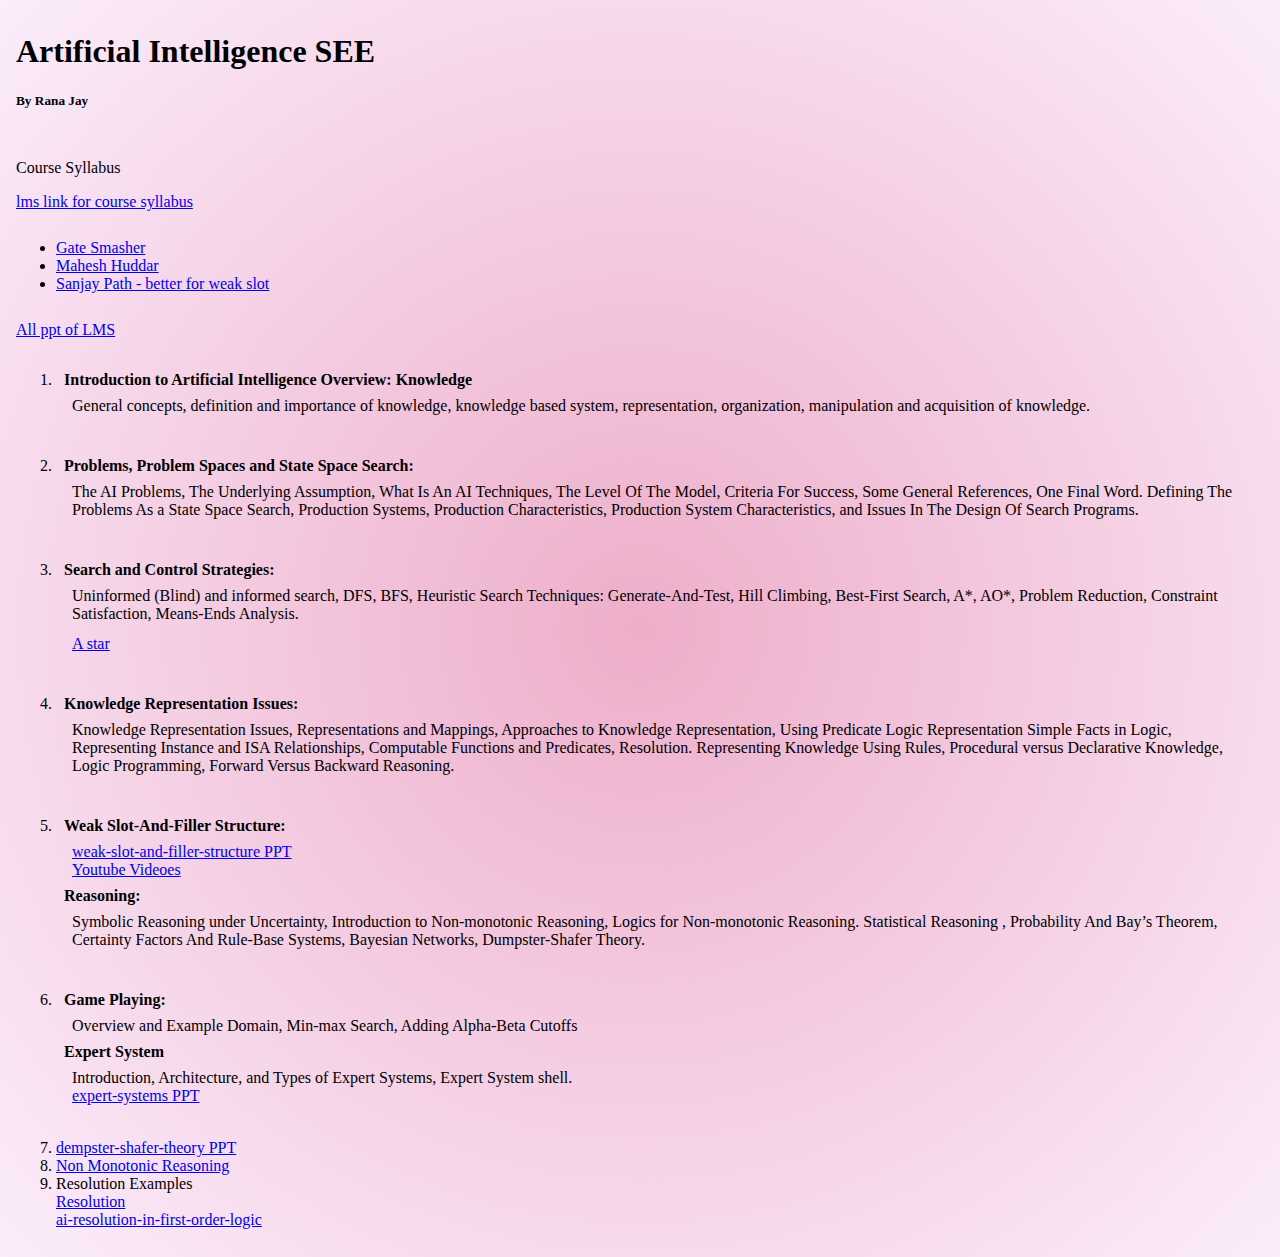
==== index.html @ 2627a3b8 "one link added" ====
<!DOCTYPE html>
<!-- Created by Rana Jay on 17/12/2023 -->
<html lang="en">
<head>
    <meta charset="UTF-8">
    <meta name="viewport" content="width=device-width, initial-scale=1.0">
    <title>Artitificial Intelligence SEE materials </title>
    <link rel="stylesheet" href="rj.css">
</head>
<body>

    <div>
        <h1>Artificial Intelligence SEE </h1>
        <h5>By Rana Jay</h5>
    </div>
    <div>
        <p>Course Syllabus 
        </p>

        <a href="https://lms.nirmauni.ac.in/mod/book/view.php?id=217607&chapterid=13472">lms link for course syllabus</a>
    </div>

    <div>
        <ul>
            <li>
                <a href="https://www.youtube.com/playlist?list=PLxCzCOWd7aiHGhOHV-nwb0HR5US5GFKFI">Gate Smasher</a><br>
            </li>

            <li>
                <a href="https://www.youtube.com/playlist?list=PL4gu8xQu0_5JrWjrWNMmXNx4zFwRrpqCR">Mahesh Huddar</a>
            </li>

            <li>
                <a href="https://www.youtube.com/watch?v=rLFXyT10_As&list=PL09DGz_tVz8IvBmN93WL2RUiS-DvzGrVU&index=16&ab_channel=SanjayPathak">Sanjay Path - better for weak slot </a>
            </li>
        </ul>
    </div>

    <div>
        <a href="https://drive.google.com/drive/folders/1FXFJYzmyfm6DIE4YNmIs_-WnkcV51mir?usp=sharing">All ppt of LMS </a>
    </div>
    <div>
        <ol>
            <li>
                <div>
                    <b>
                        Introduction to Artificial Intelligence Overview:        
                    </b>

                    <b>Knowledge</b>
                    <div>
                        General concepts, definition and importance of knowledge, knowledge based system, representation, organization, manipulation and acquisition of knowledge.
                    </div>
                </div>
            </li>
            <br>

            <li>
                <div>
                    <b>Problems, Problem Spaces and State Space Search:</b>
                <div>
                    The AI Problems, The Underlying Assumption, What Is An AI Techniques, The Level Of The Model, Criteria For Success, Some General References, One Final Word. Defining The Problems As a State Space Search, Production Systems, Production Characteristics, Production System Characteristics, and Issues In The Design Of Search Programs.
                </div>
                </div>
            </li>
            <br>

            <li>
                <div>
                    <b>Search and Control Strategies: </b>
                    <div>
                        Uninformed (Blind) and informed search, DFS, BFS, Heuristic Search Techniques: Generate-And-Test, Hill Climbing, Best-First Search, A*, AO*, Problem Reduction, Constraint Satisfaction, Means-Ends Analysis.
                    </div>

                    <div>
                        <a href="https://www.redblobgames.com/pathfinding/a-star/introduction.html">A star </a>
                    </div>
                </div>
            </li>
            <br>

            <li>
                <div>
                    <b>Knowledge Representation Issues: </b>
                    <div>
                        Knowledge Representation Issues, Representations and Mappings, Approaches to   Knowledge Representation, Using Predicate Logic Representation Simple Facts in Logic, Representing Instance and ISA Relationships, Computable Functions and Predicates, Resolution. Representing Knowledge Using Rules, Procedural versus Declarative Knowledge, Logic Programming, Forward Versus Backward Reasoning.                    </div>
                </div>
            </li>
            <br>

            <li>
                <div>
                    <b>Weak Slot-And-Filler Structure: </b>

                    <div>
                        <a href="https://www.slideshare.net/ameykerkar/weak-slot-and-filler-structure">weak-slot-and-filler-structure PPT</a> <br>

                        <a href="https://www.youtube.com/playlist?list=PLVeZadFfde2BOnH1M33rF5e-0mSozOiPg">Youtube Videoes </a>
                    </div>

                    <b>Reasoning: </b>

                    <div>
                        Symbolic Reasoning under Uncertainty, Introduction to Non-monotonic Reasoning, Logics for Non-monotonic Reasoning. Statistical Reasoning , Probability And Bay’s Theorem, Certainty Factors And Rule-Base Systems, Bayesian Networks, Dumpster-Shafer Theory.
                    </div>
                </div>
            </li>
            <br>

            <li>
                <div>
                    <b>Game Playing: </b>
                    <div>
                        Overview and Example Domain, Min-max Search, Adding Alpha-Beta Cutoffs
                    </div>

                    <b>Expert System</b>
                    <div>
                        Introduction, Architecture, and Types of Expert Systems, Expert System shell.
                        <br>
                        <a href="https://www.slideshare.net/jithinclashes/expert-systems-28549142">expert-systems PPT </a>

                    </div>
                </div>
            </li>
            <br>

            <li>
                <a href="https://www.slideserve.com/aurelia-evans/dempster-shafer-theory">dempster-shafer-theory PPT</a>
            </li>

            <li>
                <a href="https://slideplayer.com/slide/12114822/">Non Monotonic Reasoning</a>
            </li>

            <li>
                Resolution Examples <br>
                <a href="https://www.cs.utexas.edu/users/novak/reso.html">Resolution</a> <br>
                <a href="https://www.javatpoint.com/ai-resolution-in-first-order-logic">ai-resolution-in-first-order-logic</a>        <br>
             </li>
            
        </ol>
    </div>
</body>
</html>
---- rj.css ----
body{
    background: rgb(238,174,202);
background: radial-gradient(circle, rgba(238,174,202,1) 0%, rgba(231,148,233,0.1657913165266106) 100%);
}

div{
    padding: 4px;
    margin: 4px;
}
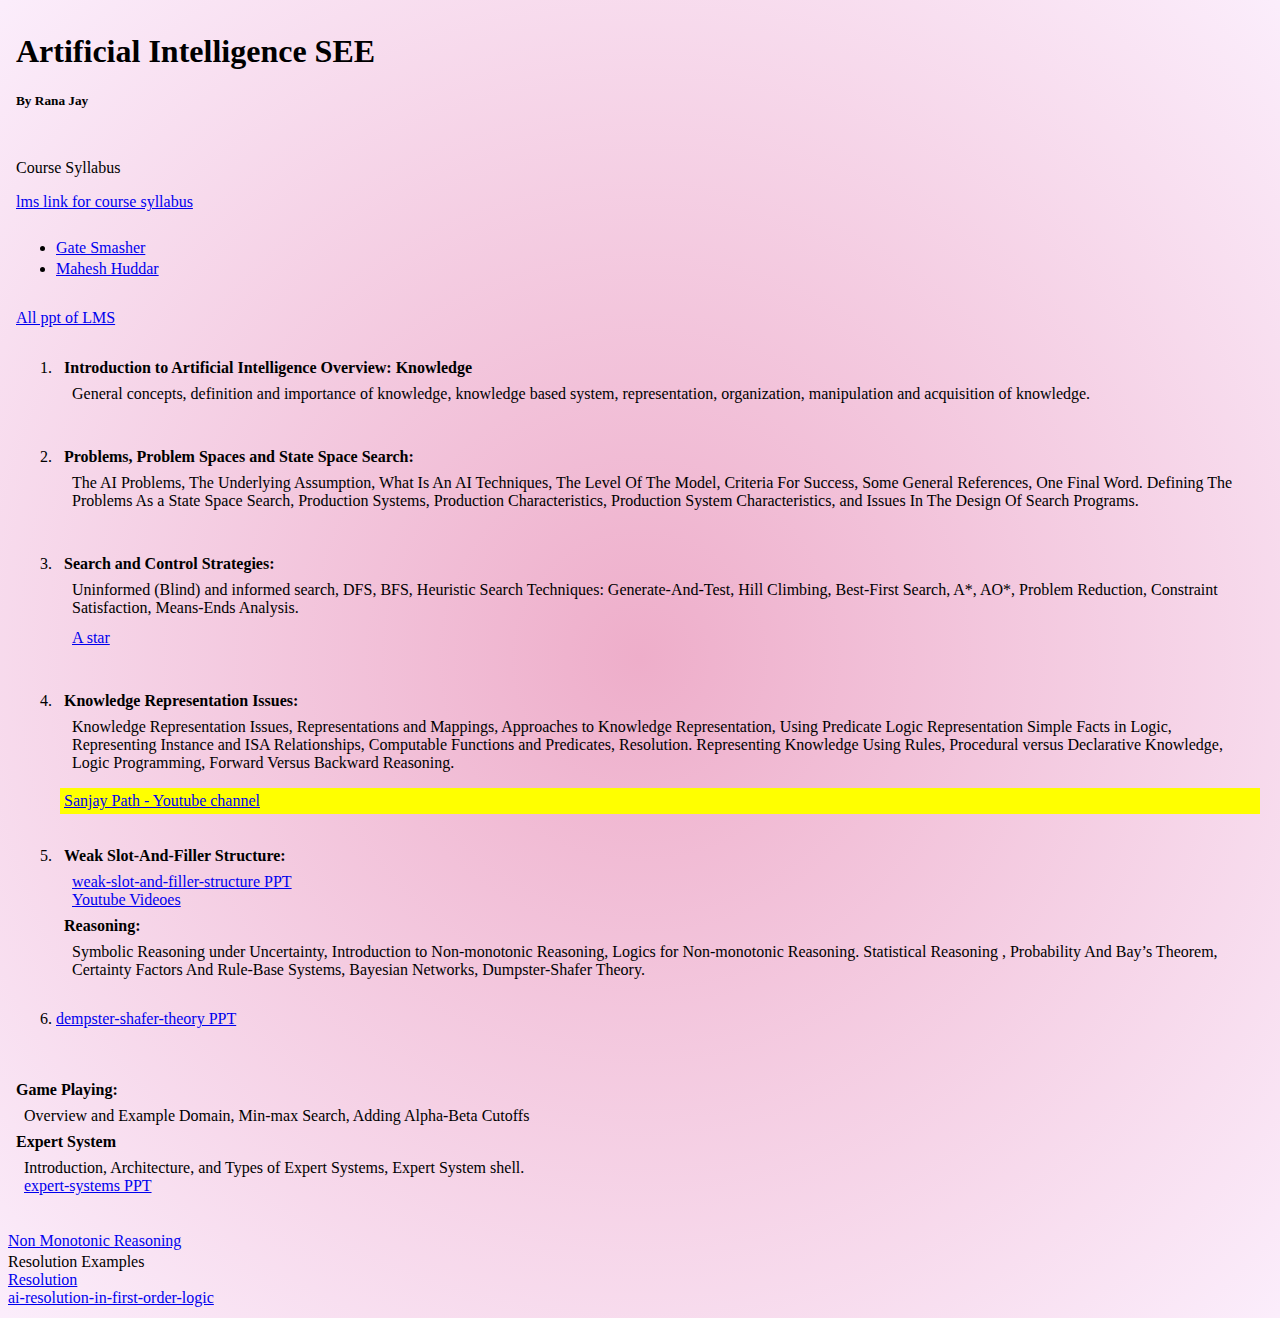
==== commit 05a0ef47: "new link" ====
--- a/index.html
+++ b/index.html
@@ -30,9 +30,7 @@
                 <a href="https://www.youtube.com/playlist?list=PL4gu8xQu0_5JrWjrWNMmXNx4zFwRrpqCR">Mahesh Huddar</a>
             </li>
 
-            <li>
-                <a href="https://www.youtube.com/watch?v=rLFXyT10_As&list=PL09DGz_tVz8IvBmN93WL2RUiS-DvzGrVU&index=16&ab_channel=SanjayPathak">Sanjay Path - better for weak slot </a>
-            </li>
+            
         </ul>
     </div>
 
@@ -85,6 +83,12 @@
                     <div>
                         Knowledge Representation Issues, Representations and Mappings, Approaches to   Knowledge Representation, Using Predicate Logic Representation Simple Facts in Logic, Representing Instance and ISA Relationships, Computable Functions and Predicates, Resolution. Representing Knowledge Using Rules, Procedural versus Declarative Knowledge, Logic Programming, Forward Versus Backward Reasoning.                    </div>
                 </div>
+
+                <div style="background-color: rgb(255, 255, 0);">
+                    
+                        <a href="https://www.youtube.com/watch?v=rLFXyT10_As&list=PL09DGz_tVz8IvBmN93WL2RUiS-DvzGrVU&index=16&ab_channel=SanjayPathak">Sanjay Path - Youtube channel  </a>
+                    
+                </div>
             </li>
             <br>
 
@@ -102,6 +106,12 @@
 
                     <div>
                         Symbolic Reasoning under Uncertainty, Introduction to Non-monotonic Reasoning, Logics for Non-monotonic Reasoning. Statistical Reasoning , Probability And Bay’s Theorem, Certainty Factors And Rule-Base Systems, Bayesian Networks, Dumpster-Shafer Theory.
+                    </div>
+
+                    <div>
+                        <li>
+                            <a href="https://www.slideserve.com/aurelia-evans/dempster-shafer-theory">dempster-shafer-theory PPT</a>
+                        </li>
                     </div>
                 </div>
             </li>
@@ -125,9 +135,7 @@
             </li>
             <br>
 
-            <li>
-                <a href="https://www.slideserve.com/aurelia-evans/dempster-shafer-theory">dempster-shafer-theory PPT</a>
-            </li>
+            
 
             <li>
                 <a href="https://slideplayer.com/slide/12114822/">Non Monotonic Reasoning</a>
--- a/rj.css
+++ b/rj.css
@@ -7,3 +7,7 @@
     padding: 4px;
     margin: 4px;
 }
+
+li{
+    padding-bottom: 3px;
+}
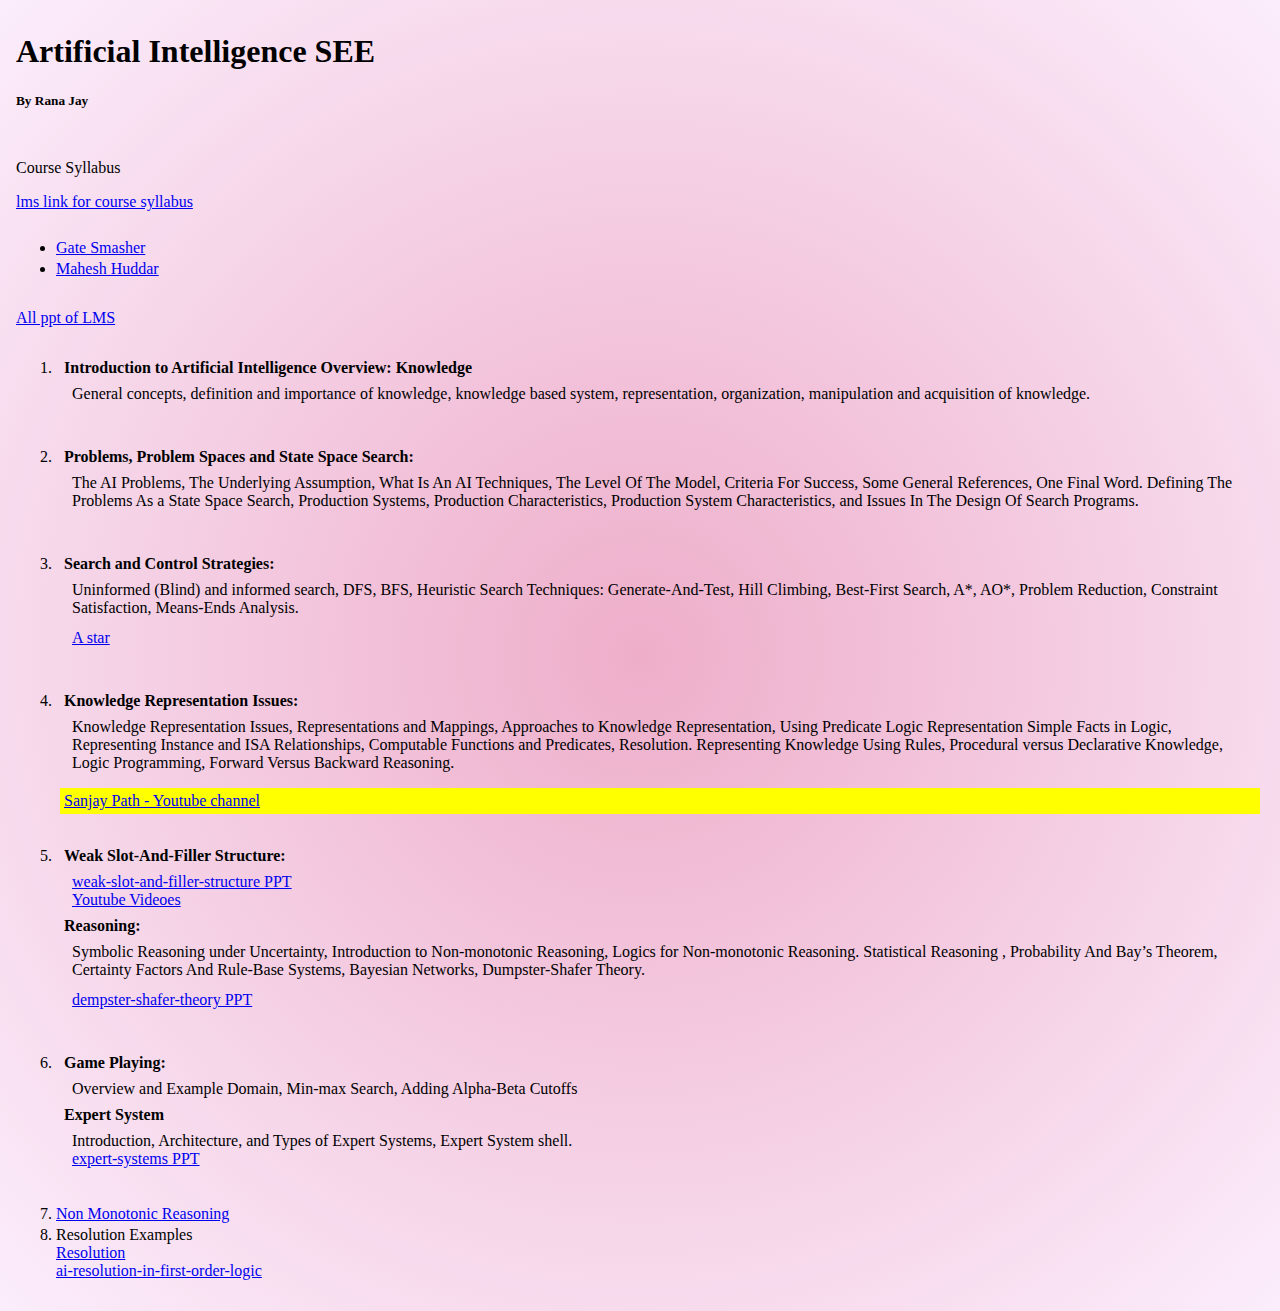
==== commit b34467f9: "bug fixing of list number" ====
--- a/index.html
+++ b/index.html
@@ -109,9 +109,9 @@
                     </div>
 
                     <div>
-                        <li>
+                        
                             <a href="https://www.slideserve.com/aurelia-evans/dempster-shafer-theory">dempster-shafer-theory PPT</a>
-                        </li>
+                        
                     </div>
                 </div>
             </li>
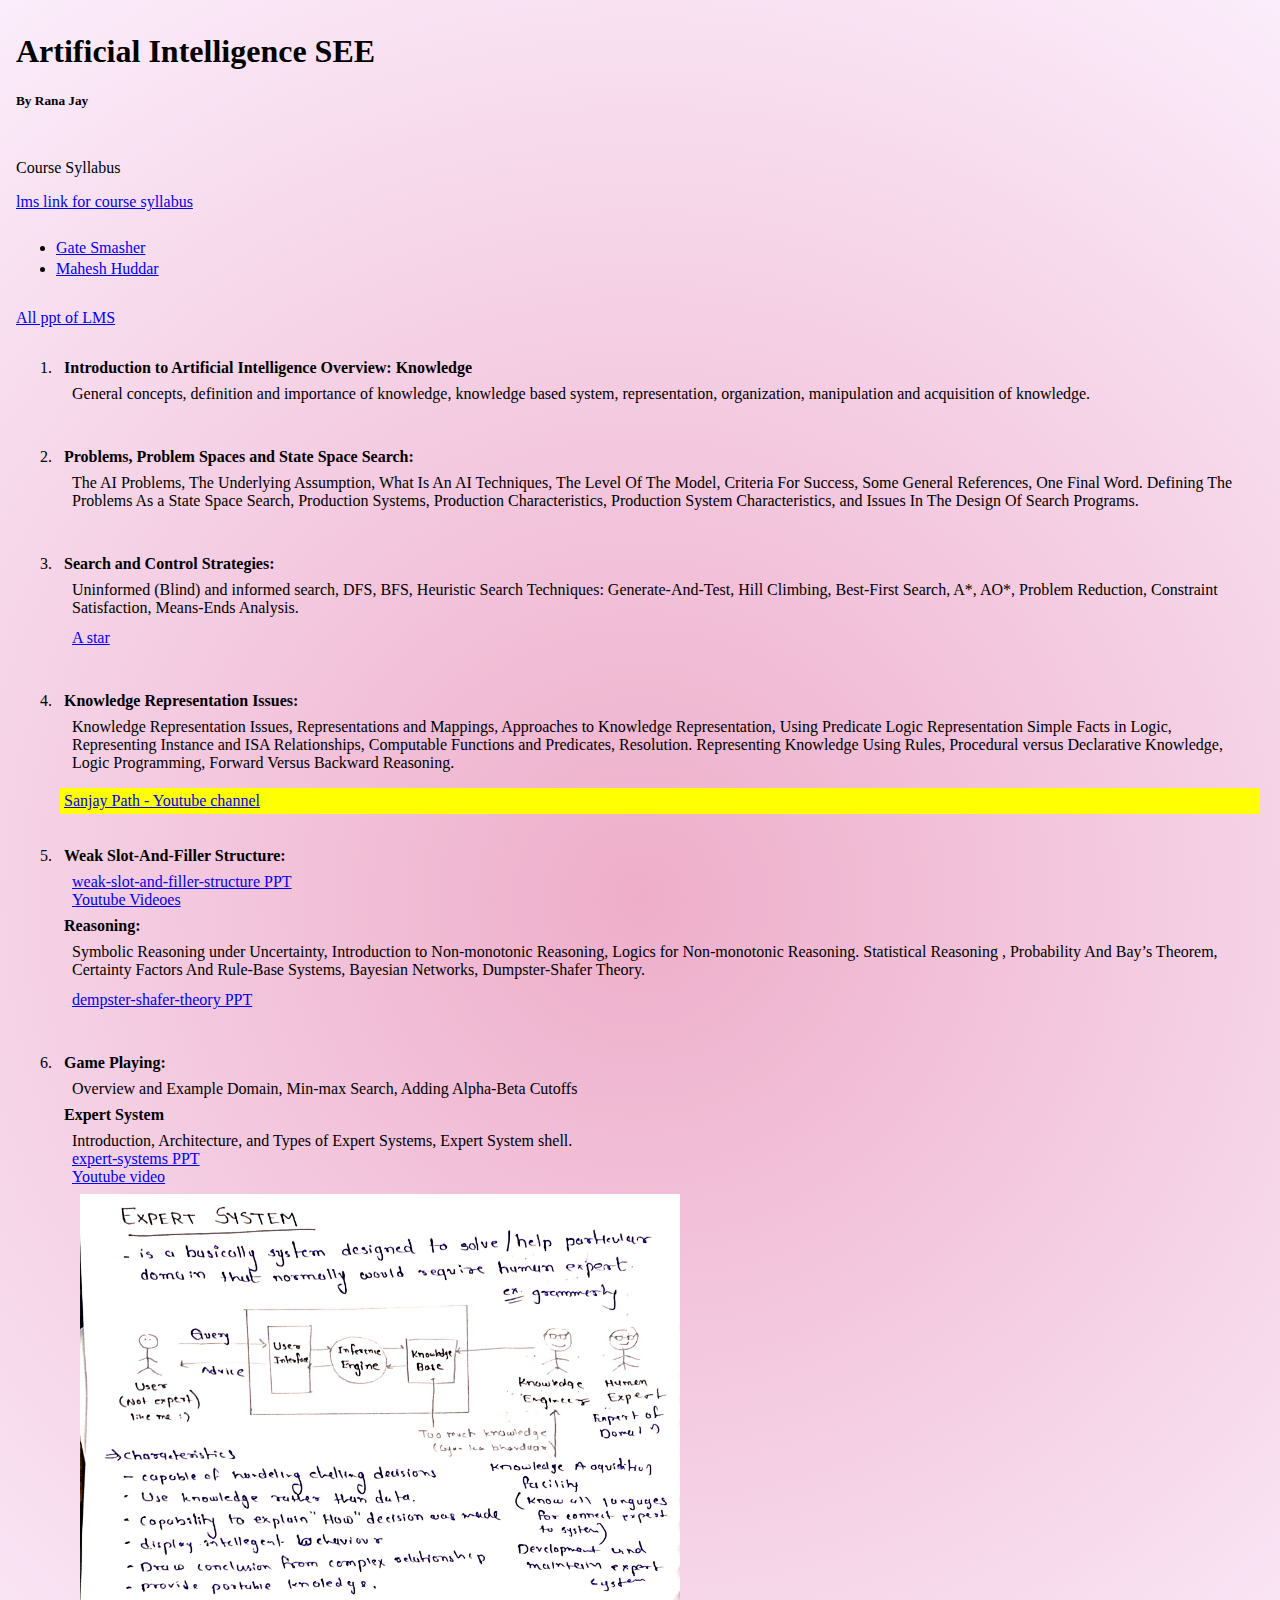
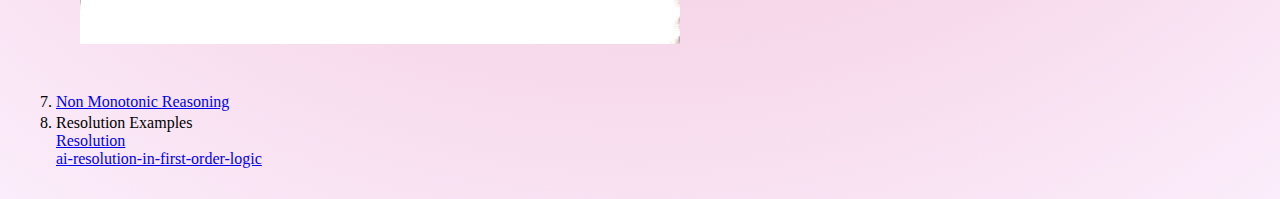
==== commit 3f776b0f: "adding expert system" ====
--- a/index.html
+++ b/index.html
@@ -128,7 +128,12 @@
                     <div>
                         Introduction, Architecture, and Types of Expert Systems, Expert System shell.
                         <br>
-                        <a href="https://www.slideshare.net/jithinclashes/expert-systems-28549142">expert-systems PPT </a>
+                        <a href="https://www.slideshare.net/jithinclashes/expert-systems-28549142">expert-systems PPT </a> <br>
+                        <a href="https://www.youtube.com/watch?v=o0GFC6c_k4g&ab_channel=PerfectComputerEngineer">Youtube video </a>
+
+                        <div>
+                            <img class="exp" src="ExpertSystem.jpeg" alt="Expert System " width="600" height="450">
+                        </div>
 
                     </div>
                 </div>
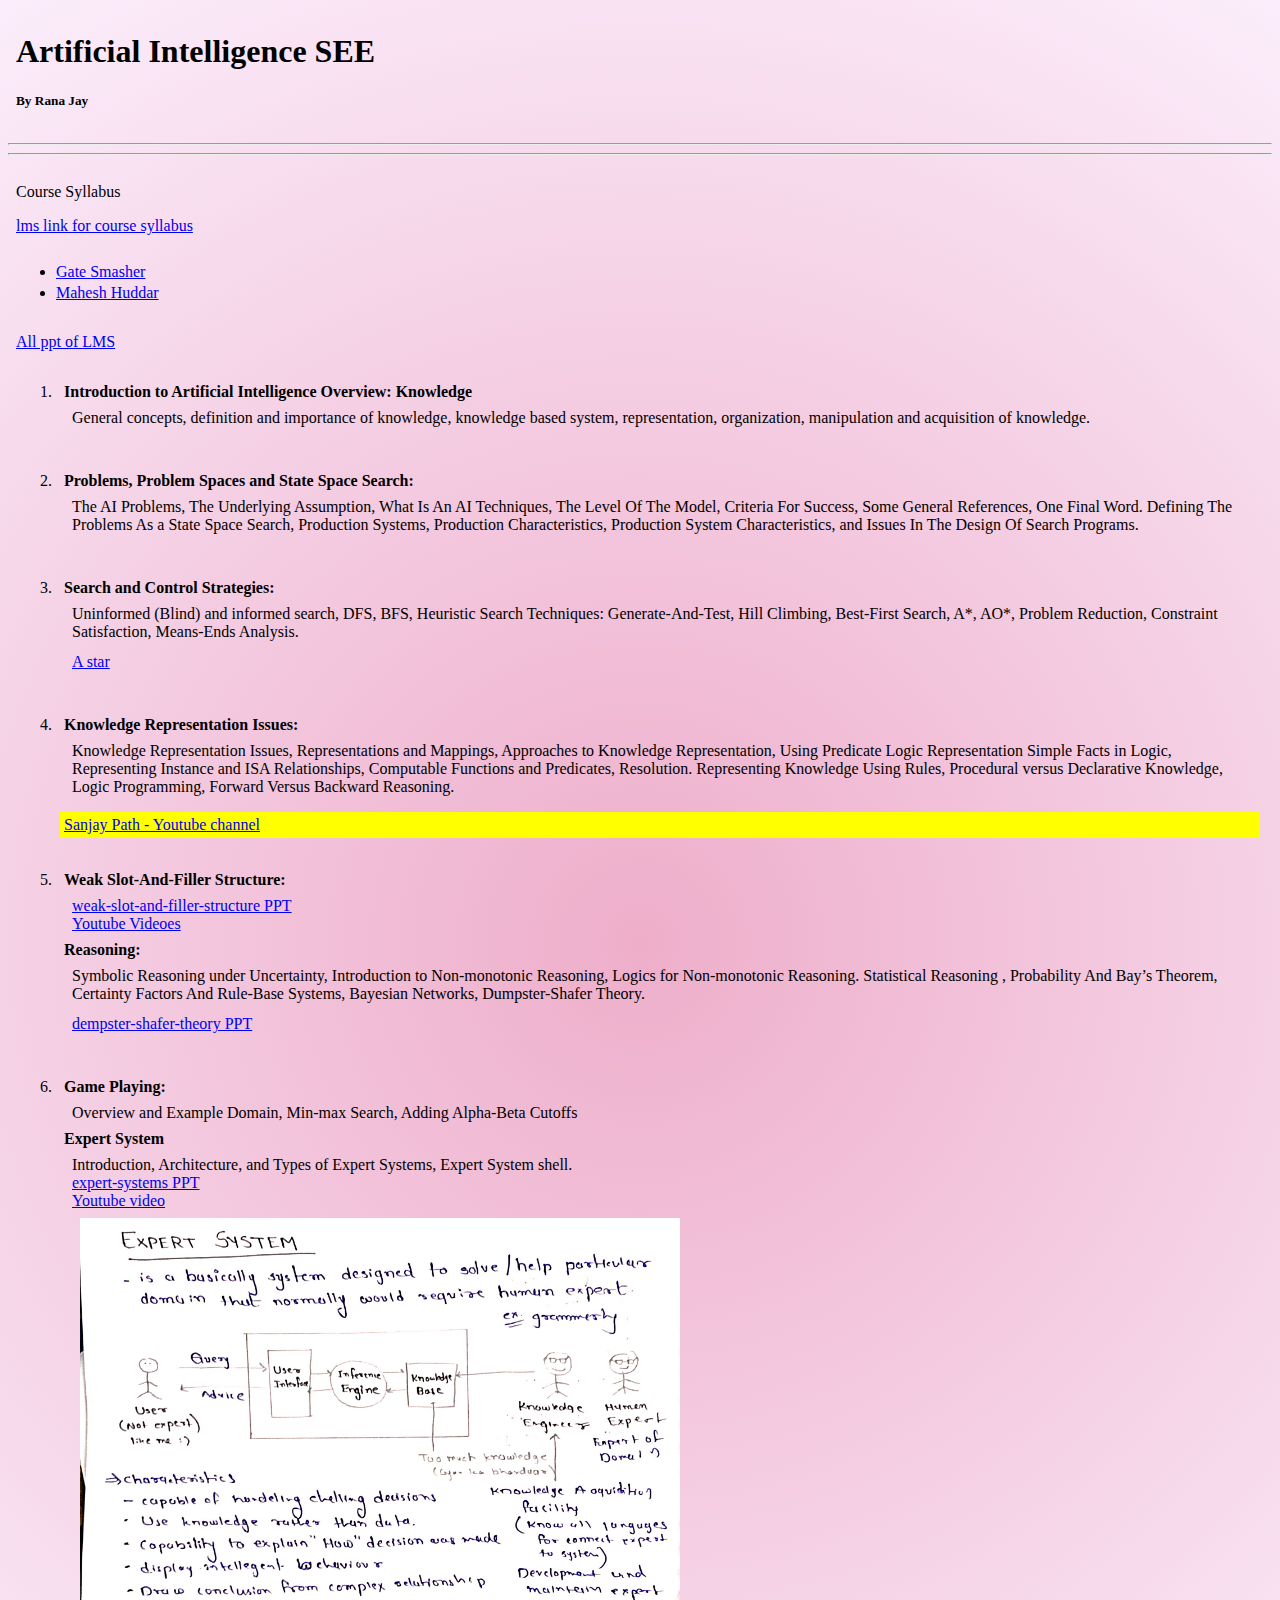
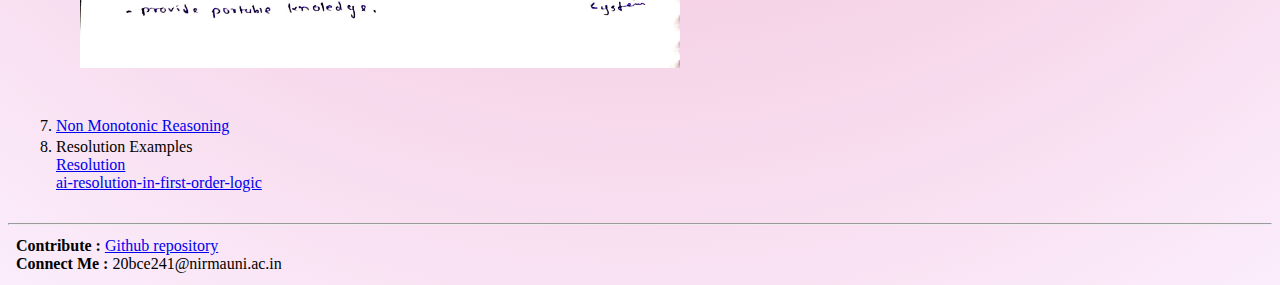
==== commit 02b315f7: "github link" ====
--- a/index.html
+++ b/index.html
@@ -13,6 +13,9 @@
         <h1>Artificial Intelligence SEE </h1>
         <h5>By Rana Jay</h5>
     </div>
+
+    <hr><hr>
+
     <div>
         <p>Course Syllabus 
         </p>
@@ -154,5 +157,15 @@
             
         </ol>
     </div>
+
+    <hr>
+    <div>
+        <b>Contribute : </b>
+        <a href="https://github.com/RanaJay3101/see"> Github repository </a>
+        <br>
+
+        <b>Connect Me : </b>
+        20bce241@nirmauni.ac.in
+    </div>
 </body>
 </html>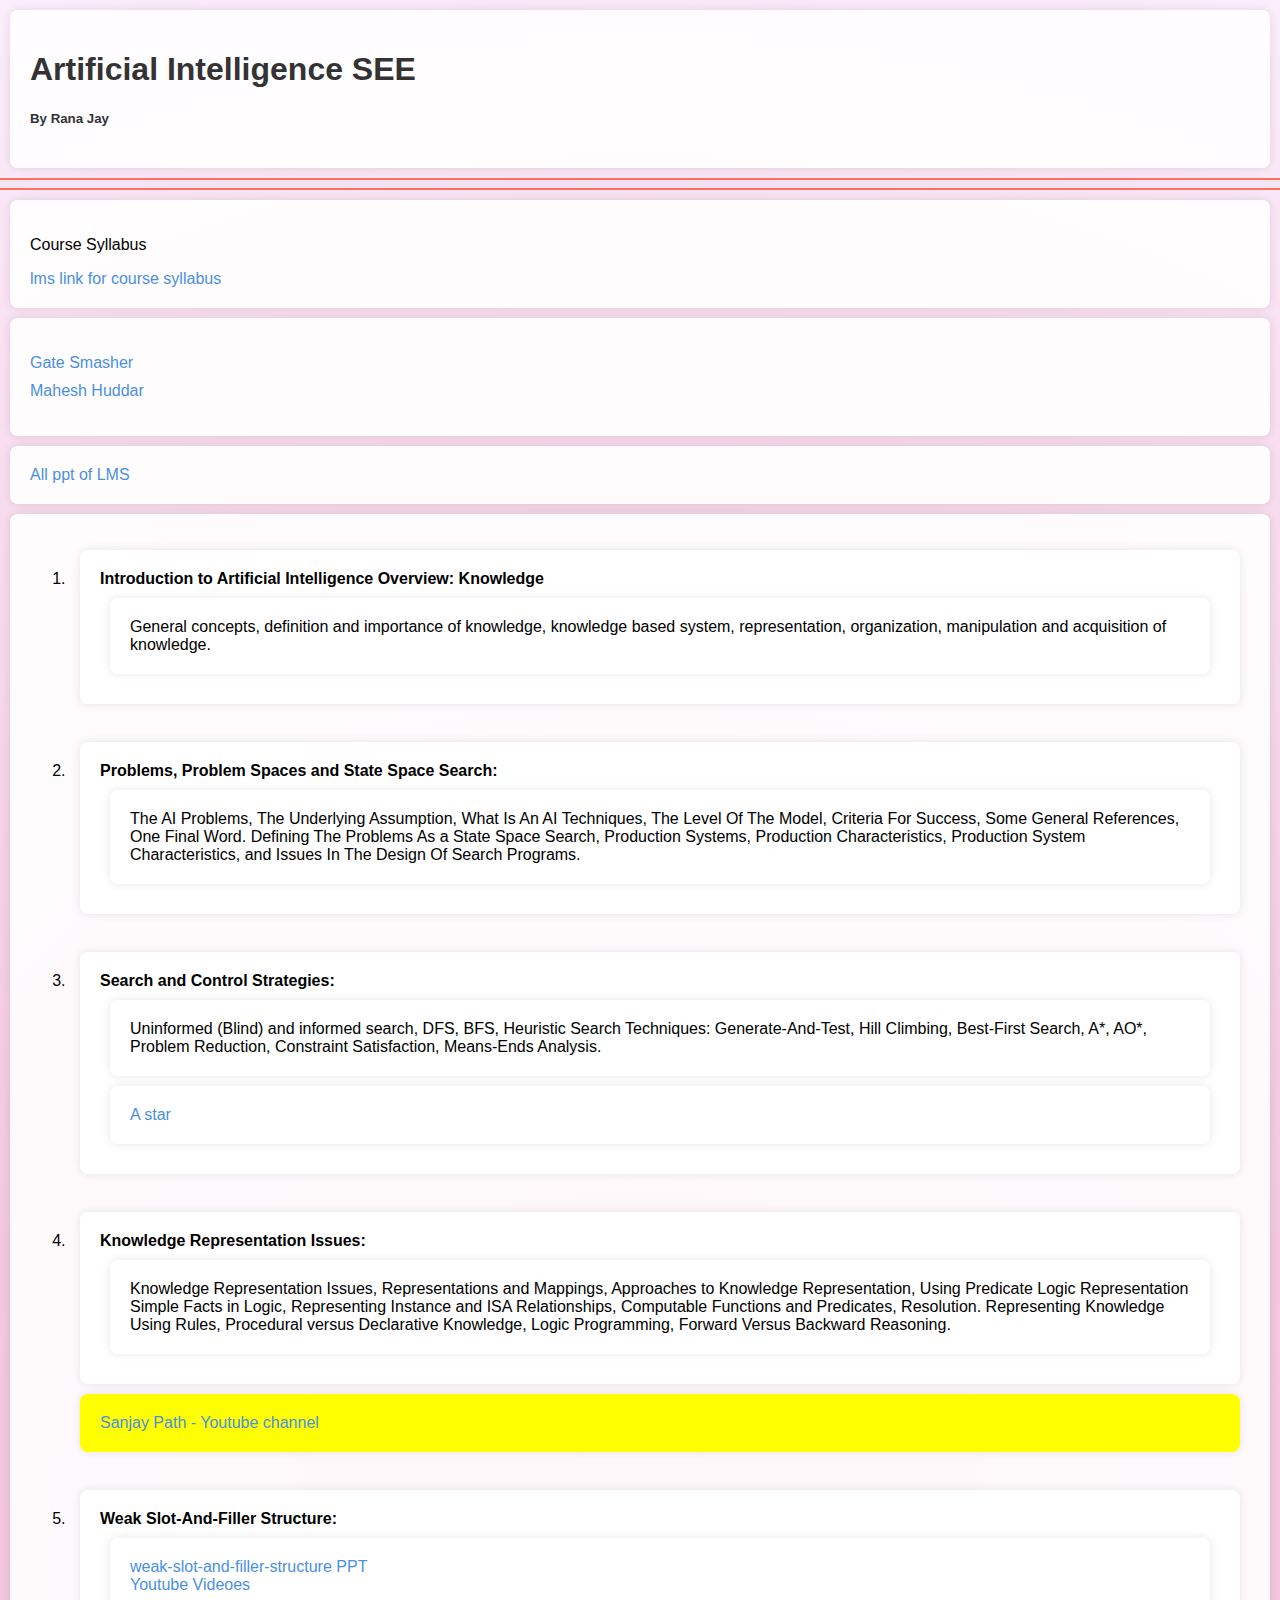
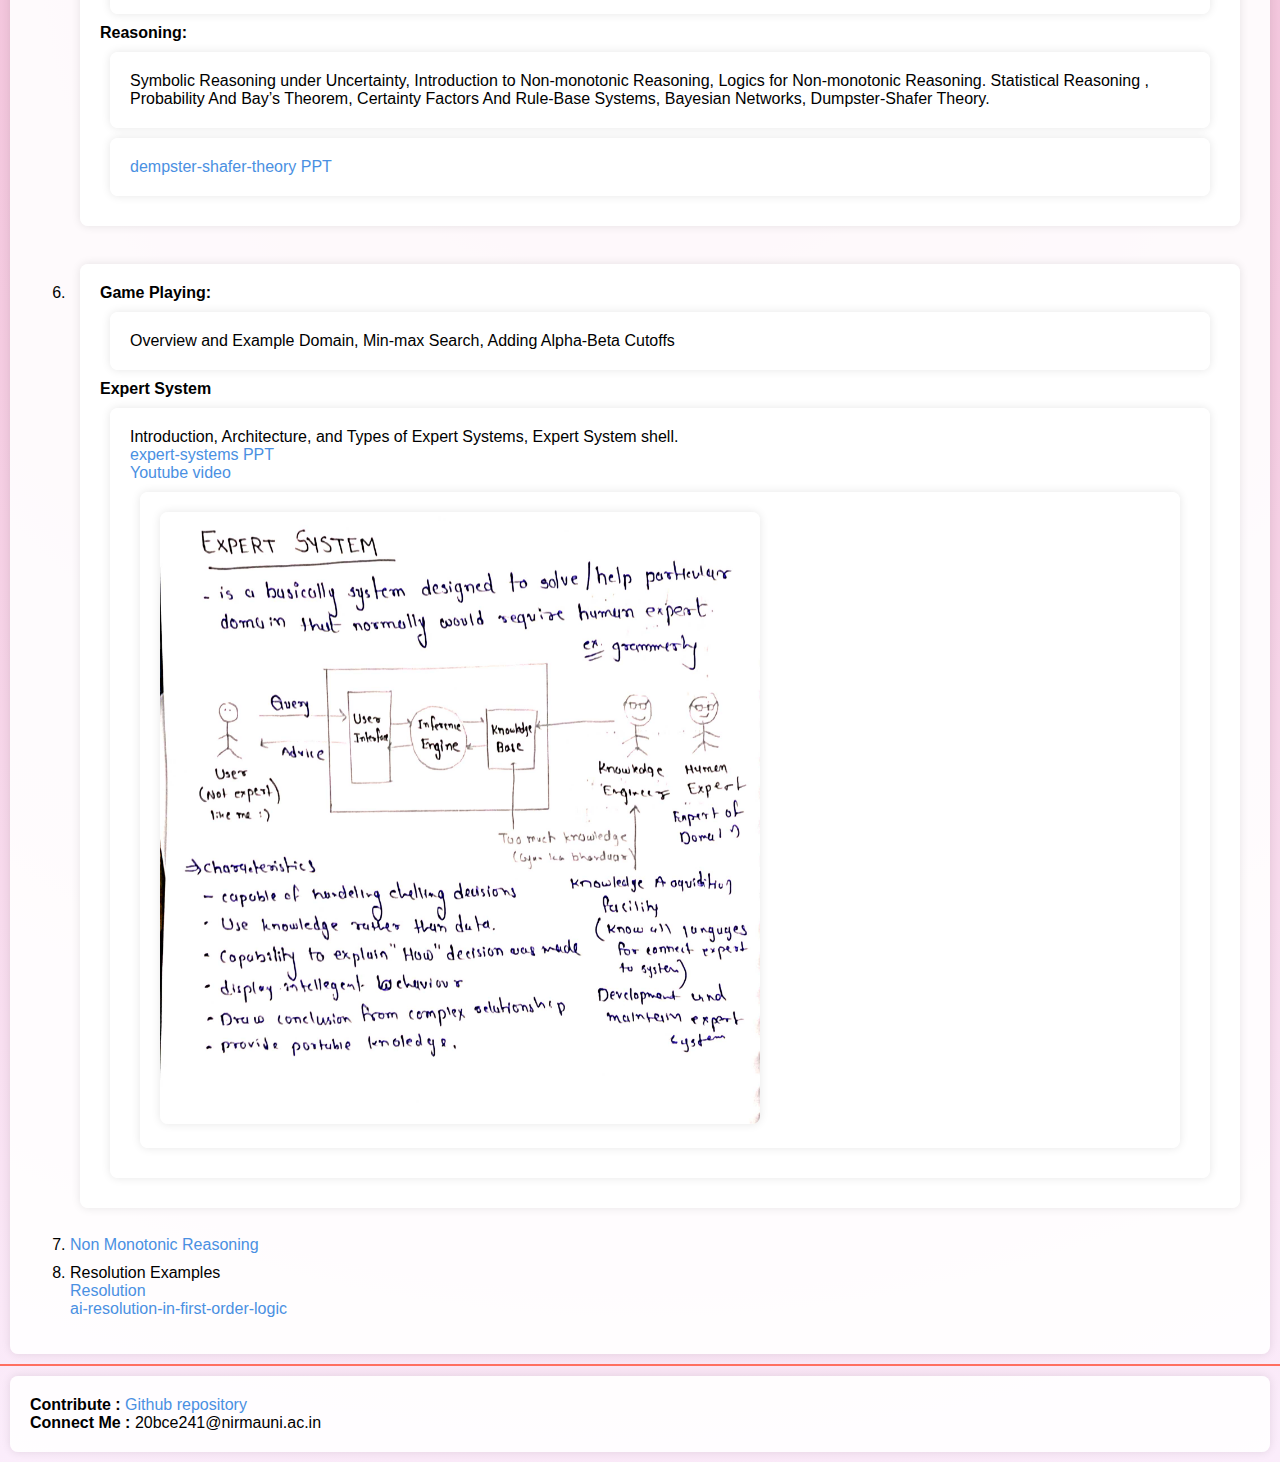
==== commit ab886bed: "some design changes" ====
--- a/index.html
+++ b/index.html
@@ -9,7 +9,7 @@
 </head>
 <body>
 
-    <div>
+    <div class="header">
         <h1>Artificial Intelligence SEE </h1>
         <h5>By Rana Jay</h5>
     </div>
--- a/rj.css
+++ b/rj.css
@@ -1,13 +1,51 @@
-body{
-    background: rgb(238,174,202);
-background: radial-gradient(circle, rgba(238,174,202,1) 0%, rgba(231,148,233,0.1657913165266106) 100%);
+body {
+    background: rgb(238, 174, 202);
+    background: radial-gradient(circle, rgba(238, 174, 202, 1) 0%, rgba(231, 148, 233, 0.1657913165266106) 100%);
+    font-family: 'Arial', sans-serif;
+    margin: 0;
+    padding: 0;
 }
 
-div{
-    padding: 4px;
-    margin: 4px;
+div {
+    background-color: rgba(255, 255, 255, 0.9);
+    padding: 20px;
+    margin: 10px;
+    border-radius: 8px;
+    box-shadow: 0 0 10px rgba(0, 0, 0, 0.1);
 }
 
-li{
-    padding-bottom: 3px;
+h1, h5 {
+    color: #333;
 }
+
+ul {
+    list-style: none;
+    padding: 0;
+}
+
+li {
+    margin-bottom: 10px;
+}
+
+a {
+    color: #4a90e2;
+    text-decoration: none;
+    transition: color 0.3s ease-in-out;
+}
+
+a:hover {
+    color: #ff6f61;
+}
+
+hr {
+    border: none;
+    border-top: 2px solid #ff6f61;
+}
+
+.exp {
+    max-width: 100%;
+    height: auto;
+    border-radius: 8px;
+    box-shadow: 0 0 10px rgba(0, 0, 0, 0.1);
+}
+
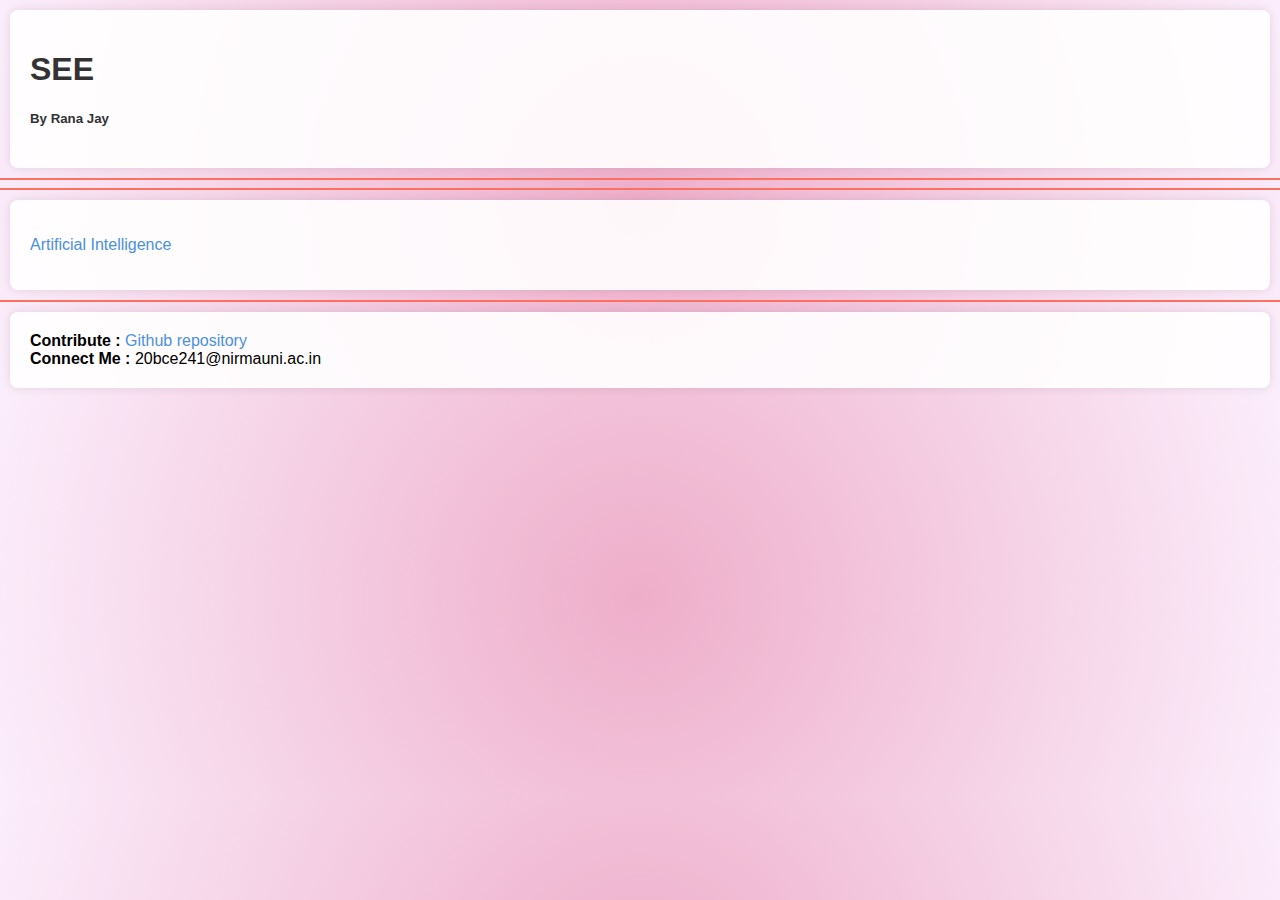
==== commit e2d50df7: "adding for all" ====
--- a/index.html
+++ b/index.html
@@ -1,163 +1,31 @@
 <!DOCTYPE html>
 <!-- Created by Rana Jay on 17/12/2023 -->
+
+<!-- new comment  -->
+
 <html lang="en">
 <head>
     <meta charset="UTF-8">
     <meta name="viewport" content="width=device-width, initial-scale=1.0">
-    <title>Artitificial Intelligence SEE materials </title>
+    <title> SEE materials </title>
     <link rel="stylesheet" href="rj.css">
 </head>
 <body>
 
     <div class="header">
-        <h1>Artificial Intelligence SEE </h1>
+        <h1>SEE </h1>
         <h5>By Rana Jay</h5>
     </div>
 
     <hr><hr>
 
     <div>
-        <p>Course Syllabus 
-        </p>
-
-        <a href="https://lms.nirmauni.ac.in/mod/book/view.php?id=217607&chapterid=13472">lms link for course syllabus</a>
-    </div>
-
-    <div>
         <ul>
             <li>
-                <a href="https://www.youtube.com/playlist?list=PLxCzCOWd7aiHGhOHV-nwb0HR5US5GFKFI">Gate Smasher</a><br>
+                <a href="ai.html">Artificial Intelligence</a>
             </li>
-
-            <li>
-                <a href="https://www.youtube.com/playlist?list=PL4gu8xQu0_5JrWjrWNMmXNx4zFwRrpqCR">Mahesh Huddar</a>
-            </li>
-
-            
         </ul>
     </div>
-
-    <div>
-        <a href="https://drive.google.com/drive/folders/1FXFJYzmyfm6DIE4YNmIs_-WnkcV51mir?usp=sharing">All ppt of LMS </a>
-    </div>
-    <div>
-        <ol>
-            <li>
-                <div>
-                    <b>
-                        Introduction to Artificial Intelligence Overview:        
-                    </b>
-
-                    <b>Knowledge</b>
-                    <div>
-                        General concepts, definition and importance of knowledge, knowledge based system, representation, organization, manipulation and acquisition of knowledge.
-                    </div>
-                </div>
-            </li>
-            <br>
-
-            <li>
-                <div>
-                    <b>Problems, Problem Spaces and State Space Search:</b>
-                <div>
-                    The AI Problems, The Underlying Assumption, What Is An AI Techniques, The Level Of The Model, Criteria For Success, Some General References, One Final Word. Defining The Problems As a State Space Search, Production Systems, Production Characteristics, Production System Characteristics, and Issues In The Design Of Search Programs.
-                </div>
-                </div>
-            </li>
-            <br>
-
-            <li>
-                <div>
-                    <b>Search and Control Strategies: </b>
-                    <div>
-                        Uninformed (Blind) and informed search, DFS, BFS, Heuristic Search Techniques: Generate-And-Test, Hill Climbing, Best-First Search, A*, AO*, Problem Reduction, Constraint Satisfaction, Means-Ends Analysis.
-                    </div>
-
-                    <div>
-                        <a href="https://www.redblobgames.com/pathfinding/a-star/introduction.html">A star </a>
-                    </div>
-                </div>
-            </li>
-            <br>
-
-            <li>
-                <div>
-                    <b>Knowledge Representation Issues: </b>
-                    <div>
-                        Knowledge Representation Issues, Representations and Mappings, Approaches to   Knowledge Representation, Using Predicate Logic Representation Simple Facts in Logic, Representing Instance and ISA Relationships, Computable Functions and Predicates, Resolution. Representing Knowledge Using Rules, Procedural versus Declarative Knowledge, Logic Programming, Forward Versus Backward Reasoning.                    </div>
-                </div>
-
-                <div style="background-color: rgb(255, 255, 0);">
-                    
-                        <a href="https://www.youtube.com/watch?v=rLFXyT10_As&list=PL09DGz_tVz8IvBmN93WL2RUiS-DvzGrVU&index=16&ab_channel=SanjayPathak">Sanjay Path - Youtube channel  </a>
-                    
-                </div>
-            </li>
-            <br>
-
-            <li>
-                <div>
-                    <b>Weak Slot-And-Filler Structure: </b>
-
-                    <div>
-                        <a href="https://www.slideshare.net/ameykerkar/weak-slot-and-filler-structure">weak-slot-and-filler-structure PPT</a> <br>
-
-                        <a href="https://www.youtube.com/playlist?list=PLVeZadFfde2BOnH1M33rF5e-0mSozOiPg">Youtube Videoes </a>
-                    </div>
-
-                    <b>Reasoning: </b>
-
-                    <div>
-                        Symbolic Reasoning under Uncertainty, Introduction to Non-monotonic Reasoning, Logics for Non-monotonic Reasoning. Statistical Reasoning , Probability And Bay’s Theorem, Certainty Factors And Rule-Base Systems, Bayesian Networks, Dumpster-Shafer Theory.
-                    </div>
-
-                    <div>
-                        
-                            <a href="https://www.slideserve.com/aurelia-evans/dempster-shafer-theory">dempster-shafer-theory PPT</a>
-                        
-                    </div>
-                </div>
-            </li>
-            <br>
-
-            <li>
-                <div>
-                    <b>Game Playing: </b>
-                    <div>
-                        Overview and Example Domain, Min-max Search, Adding Alpha-Beta Cutoffs
-                    </div>
-
-                    <b>Expert System</b>
-                    <div>
-                        Introduction, Architecture, and Types of Expert Systems, Expert System shell.
-                        <br>
-                        <a href="https://www.slideshare.net/jithinclashes/expert-systems-28549142">expert-systems PPT </a> <br>
-                        <a href="https://www.youtube.com/watch?v=o0GFC6c_k4g&ab_channel=PerfectComputerEngineer">Youtube video </a>
-
-                        <div>
-                            <img class="exp" src="ExpertSystem.jpeg" alt="Expert System " width="600" height="450">
-                        </div>
-
-                    </div>
-                </div>
-            </li>
-            <br>
-
-            
-
-            <li>
-                <a href="https://slideplayer.com/slide/12114822/">Non Monotonic Reasoning</a>
-            </li>
-
-            <li>
-                Resolution Examples <br>
-                <a href="https://www.cs.utexas.edu/users/novak/reso.html">Resolution</a> <br>
-                <a href="https://www.javatpoint.com/ai-resolution-in-first-order-logic">ai-resolution-in-first-order-logic</a>        <br>
-             </li>
-            
-        </ol>
-    </div>
-
     <hr>
     <div>
         <b>Contribute : </b>
